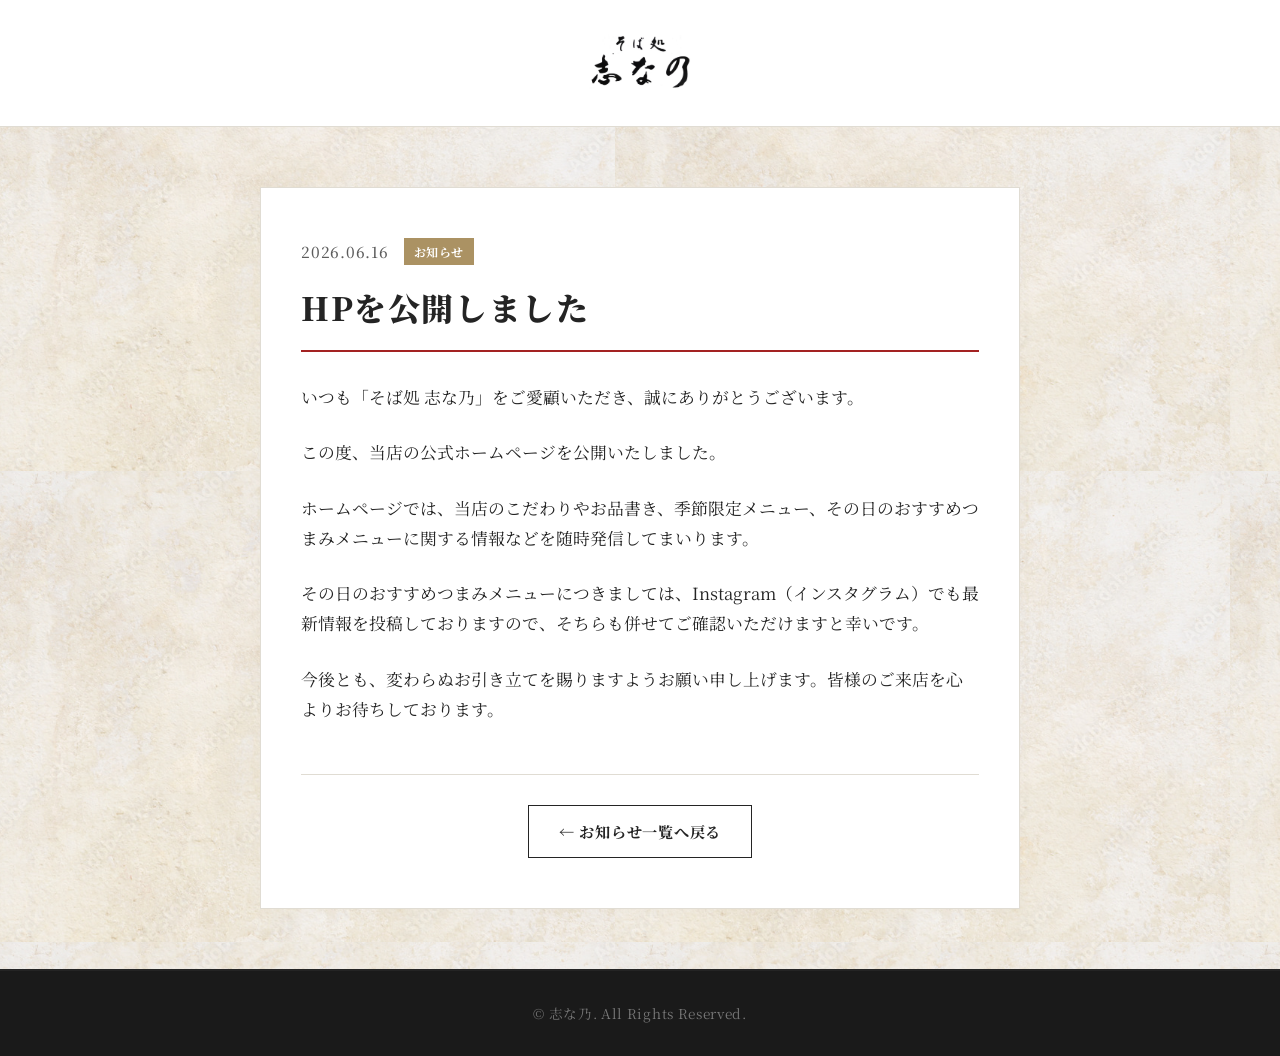
==== news-detail-1.html @ 30cda48d "Update menu order, add Instagram note, booking section, and News section/detail page" ====
<!DOCTYPE html>
<html lang="ja">
<head>
    <meta charset="UTF-8">
    <meta name="viewport" content="width=device-width, initial-scale=1.0">
    <title>HPを公開しました | そば処 志な乃（しなの）</title>
    <meta name="description" content="千葉県船橋市・津田沼駅北口徒歩1分のそば処「志な乃（しなの）」からのお知らせ。ホームページを公開いたしました。">
    
    <!-- OGP Settings -->
    <meta property="og:title" content="HPを公開しました | そば処 志な乃">
    <meta property="og:description" content="そば処 志な乃の公式ホームページを公開いたしました。店舗情報や最新情報を随時発信してまいります。">
    <meta property="og:type" content="article">
    <meta property="og:image" content="img/HERO.jpg">
    
    <!-- Google Fonts: Noto Serif JP for traditional Japanese feel -->
    <link rel="preconnect" href="https://fonts.googleapis.com">
    <link rel="preconnect" href="https://fonts.gstatic.com" crossorigin>
    <link href="https://fonts.googleapis.com/css2?family=Noto+Serif+JP:wght@300;400;500;700;900&display=swap" rel="stylesheet">
    
    <link rel="stylesheet" href="style.css">
</head>
<body class="news-detail-body">

    <!-- Header / Logo -->
    <header class="news-detail-header">
        <div class="news-detail-logo-wrap">
            <a href="index.html">
                <img src="img/しなの　ロゴ.png" alt="そば処 志な乃 ロゴ" class="news-detail-logo">
            </a>
        </div>
    </header>

    <!-- Main Content -->
    <main class="news-detail-main">
        <article class="news-detail-card">
            <div class="news-detail-meta">
                <time datetime="2026-06-16" class="news-detail-date">2026.06.16</time>
                <span class="news-detail-category">お知らせ</span>
            </div>
            
            <h1 class="news-detail-title">HPを公開しました</h1>
            
            <div class="news-detail-content">
                <p>いつも「そば処 志な乃」をご愛顧いただき、誠にありがとうございます。</p>
                <p>この度、当店の公式ホームページを公開いたしました。</p>
                <p>ホームページでは、当店のこだわりやお品書き、季節限定メニュー、その日のおすすめつまみメニューに関する情報などを随時発信してまいります。</p>
                <p>その日のおすすめつまみメニューにつきましては、Instagram（インスタグラム）でも最新情報を投稿しておりますので、そちらも併せてご確認いただけますと幸いです。</p>
                <p>今後とも、変わらぬお引き立てを賜りますようお願い申し上げます。皆様のご来店を心よりお待ちしております。</p>
            </div>
            
            <div class="news-detail-back-wrap">
                <a href="index.html#news" class="news-detail-back-btn">
                    ← お知らせ一覧へ戻る
                </a>
            </div>
        </article>
    </main>

    <!-- Footer -->
    <footer class="footer">
        <div class="footer-container">
            <div class="footer-bottom">
                <p class="copyright">&copy; 志な乃. All Rights Reserved.</p>
            </div>
        </div>
    </footer>

</body>
</html>
---- style.css ----
/* ==========================================================================
   志な乃 (しなの) - スタイルシート
   和風モダン・直線ベース・レスポンシブデザイン
   ========================================================================== */

/* --------------------------------------------------------------------------
   1. 変数と基本設定
   -------------------------------------------------------------------------- */
:root {
    --color-bg-base: #f7f4ec;         /* 背景色（和紙・ベージュ） */
    --color-bg-card: #ffffff;         /* カード・入力欄背景 */
    --color-text-main: #242424;       /* 墨色（メイン文字） */
    --color-text-sub: #5c5c5c;        /* 灰色（サブ文字） */
    --color-accent-red: #a32222;      /* 朱赤・朱漆（アクセント） */
    --color-accent-gold: #ab9263;     /* 金茶（サブアクセント） */
    --color-border: #242424;          /* 境界線（黒） */
    --color-border-light: #e0dcd3;    /* 境界線（薄いベージュ） */
    --sidebar-width: 260px;           /* デスクトップサイドバーの幅 */
    --font-jp: 'Noto Serif JP', -apple-system, BlinkMacSystemFont, "Helvetica Neue", "Segoe UI", Hiragino Kaku Gothic ProN, "ヒラギノ角ゴ ProN W3", Arial, sans-serif;
}

/* リセット */
*, *::before, *::after {
    box-sizing: border-box;
    margin: 0;
    padding: 0;
    border-radius: 0 !important; /* 全ての要素で丸みを完全排除 (直線デザイン) */
}

html {
    scroll-behavior: smooth;
    font-size: 16px;
}

body {
    font-family: var(--font-jp);
    background-color: var(--color-bg-base);
    background-image: url('img/背景.png'); /* 和紙風の背景画像を適用 */
    background-repeat: repeat;
    color: var(--color-text-main);
    line-height: 1.8;
    overflow-x: hidden;
}

a {
    color: inherit;
    text-decoration: none;
    transition: all 0.3s ease;
}

img {
    max-width: 100%;
    height: auto;
    display: block;
}

/* 共通コンテナ */
.section-container {
    max-width: 1100px;
    margin: 0 auto;
    padding: 0 40px;
}

.section-padding {
    padding: 100px 0;
}

/* 縦書きテキスト設定 */
.vertical-text {
    writing-mode: vertical-rl;
    text-orientation: mixed;
}

/* 共通タイトル */
.section-subtitle {
    display: block;
    font-size: 0.85rem;
    font-weight: 700;
    letter-spacing: 0.2em;
    color: var(--color-accent-red);
    margin-bottom: 10px;
    text-transform: uppercase;
}

.section-title {
    font-size: 2.2rem;
    font-weight: 900;
    letter-spacing: 0.15em;
    margin-bottom: 30px;
    position: relative;
    padding-bottom: 15px;
}

.section-title::after {
    content: '';
    position: absolute;
    bottom: 0;
    left: 0;
    width: 60px;
    height: 3px;
    background-color: var(--color-accent-red);
}

.section-header {
    margin-bottom: 60px;
}

.section-intro {
    font-size: 1.05rem;
    color: var(--color-text-sub);
    margin-top: 15px;
}

.text-center {
    text-align: center;
}

/* スクロール時のフェードイン用クラス */
.fade-in {
    opacity: 0;
    transform: translateY(30px);
    transition: opacity 0.8s ease, transform 0.8s ease;
}

.fade-in.visible {
    opacity: 1;
    transform: translateY(0);
}

/* モバイル用改行クラス */
.mobile-br {
    display: none;
}

/* --------------------------------------------------------------------------
   2. ローディング画面
   -------------------------------------------------------------------------- */
.loading-screen {
    position: fixed;
    top: 0;
    left: 0;
    width: 100%;
    height: 100%;
    z-index: 9999;
    display: flex;
    justify-content: center;
    align-items: center;
    overflow: hidden;
    pointer-events: none;
}

.loading-panel {
    position: absolute;
    top: 0;
    width: 50%;
    height: 100%;
    background-color: var(--color-bg-base);
    background-image: url('img/背景.png');
    background-repeat: repeat;
    z-index: 1;
    transition: transform 1.2s cubic-bezier(0.85, 0, 0.15, 1);
    pointer-events: auto;
}

.panel-left {
    left: 0;
    border-right: 1px solid var(--color-border-light);
}

.panel-right {
    right: 0;
    border-left: 1px solid var(--color-border-light);
}

.loading-content {
    position: relative;
    z-index: 2;
    text-align: center;
    display: flex;
    flex-direction: column;
    align-items: center;
    transition: opacity 0.6s ease, transform 0.6s ease;
}

.loading-logo {
    display: flex;
    justify-content: center;
    align-items: center;
    gap: 15px;
    font-size: 3.5rem;
    font-weight: 900;
    line-height: 1;
    color: var(--color-text-main);
    margin-bottom: 20px;
}

.logo-char {
    display: inline-block;
    opacity: 0;
    transform: translateY(30px) scale(0.9);
}

.char-1 { animation: fadeInChar 0.8s cubic-bezier(0.25, 1, 0.5, 1) 0.3s forwards; }
.char-2 { animation: fadeInChar 0.8s cubic-bezier(0.25, 1, 0.5, 1) 0.6s forwards; }
.char-3 { animation: fadeInChar 0.8s cubic-bezier(0.25, 1, 0.5, 1) 0.9s forwards; }

.loading-line {
    width: 1px;
    height: 0;
    background-color: var(--color-accent-gold);
    margin: 20px 0;
    opacity: 0.7;
    animation: drawLine 0.8s cubic-bezier(0.25, 1, 0.5, 1) 1.3s forwards;
}

.loading-sub {
    font-size: 0.95rem;
    letter-spacing: 0.4em;
    color: var(--color-accent-red);
    font-weight: 500;
    opacity: 0;
    padding-left: 0.4em;
    animation: fadeInSub 0.8s ease 1.8s forwards;
}

@keyframes fadeInChar {
    to {
        opacity: 1;
        transform: translateY(0) scale(1);
    }
}

@keyframes drawLine {
    to {
        height: 60px;
    }
}

@keyframes fadeInSub {
    to {
        opacity: 1;
        transform: translateY(0);
    }
}

/* 読込完了時のアニメーション */
.loading-screen.loaded .panel-left {
    transform: translateX(-100%);
}

.loading-screen.loaded .panel-right {
    transform: translateX(100%);
}

.loading-screen.loaded .loading-content {
    opacity: 0;
    transform: translateY(-20px);
}

.loading-screen.loaded-done {
    display: none;
}


/* --------------------------------------------------------------------------
   3. デスクトップサイドバー (Header)
   -------------------------------------------------------------------------- */
.desktop-sidebar {
    position: fixed;
    top: 0;
    left: 0;
    width: var(--sidebar-width);
    height: 100vh;
    background-color: var(--color-bg-base);
    background-image: url('img/背景.png');
    background-repeat: repeat;
    color: var(--color-text-main);
    border-right: 1px solid var(--color-border-light);
    display: flex;
    flex-direction: column;
    justify-content: space-between;
    align-items: center;
    padding: 40px 20px;
    z-index: 100;
}

.sidebar-logo-area {
    width: 100%;
    text-align: center;
    padding-bottom: 30px;
    border-bottom: 1px solid var(--color-border-light);
}

.sidebar-logo {
    max-width: 120px;
    margin: 0 auto;
}

.sidebar-nav {
    width: 100%;
}

.sidebar-nav ul {
    list-style: none;
    display: flex;
    flex-direction: column;
    gap: 20px;
}

.sidebar-link {
    display: flex;
    align-items: center;
    font-size: 1.05rem;
    letter-spacing: 0.15em;
    padding: 8px 15px;
    border: 1px solid transparent;
}

.sidebar-link .nav-num {
    font-size: 0.8rem;
    color: var(--color-accent-gold);
    margin-right: 15px;
    width: 15px;
    text-align: center;
}

.sidebar-link:hover,
.sidebar-link.active {
    border: 1px solid var(--color-accent-red);
    color: var(--color-accent-red);
}

.sidebar-footer {
    width: 100%;
    text-align: center;
    border-top: 1px solid var(--color-border-light);
    padding-top: 30px;
}

.sidebar-tel {
    font-size: 0.95rem;
    letter-spacing: 0.05em;
    font-weight: 700;
    color: var(--color-text-main);
    border: 1px solid var(--color-text-main);
    padding: 10px 15px;
    display: block;
}

.sidebar-tel:hover {
    background-color: var(--color-text-main);
    color: var(--color-bg-base);
}

/* メインコンテンツの位置ズレ調整 */
.main-content {
    margin-left: var(--sidebar-width);
    position: relative;
    width: calc(100% - var(--sidebar-width));
}

/* --------------------------------------------------------------------------
   4. モバイル用ナビゲーション (Hamburger)
   -------------------------------------------------------------------------- */
.mobile-nav-toggle {
    display: none;
    position: fixed;
    top: 15px;
    right: 15px;
    width: 40px;
    height: 40px;
    background-color: var(--color-border);
    border: none;
    z-index: 1001;
    cursor: pointer;
    flex-direction: column;
    justify-content: center;
    align-items: center;
    gap: 4px;
}

.mobile-nav-toggle span {
    display: block;
    width: 16px;
    height: 1.5px;
    background-color: #ffffff;
    transition: all 0.3s ease;
}

/* モバイルメニュー開いた時のトグルアイコンアニメーション */
.mobile-nav-toggle.open span:nth-child(1) {
    transform: translateY(5.5px) rotate(45deg);
}

.mobile-nav-toggle.open span:nth-child(2) {
    opacity: 0;
}

.mobile-nav-toggle.open span:nth-child(3) {
    transform: translateY(-5.5px) rotate(-45deg);
}

/* モバイルメニューの背景オーバーレイ */
.mobile-nav-overlay {
    position: fixed;
    top: 0;
    left: 0;
    width: 100%;
    height: 100vh;
    background-color: rgba(0, 0, 0, 0.4);
    z-index: 999;
    opacity: 0;
    pointer-events: none;
    transition: opacity 0.4s ease;
}

.mobile-nav-overlay.open {
    opacity: 1;
    pointer-events: auto;
}

.mobile-nav {
    display: none;
    position: fixed;
    top: 0;
    right: 0;
    width: 280px;
    height: 100vh;
    background-color: var(--color-bg-base);
    background-image: url('img/背景.png');
    background-repeat: repeat;
    z-index: 1000;
    padding: 60px 20px;
    color: var(--color-text-main);
    flex-direction: column;
    justify-content: flex-start;
    align-items: center;
    transform: translateX(100%);
    transition: transform 0.4s cubic-bezier(0.16, 1, 0.3, 1);
    border-left: 1px solid var(--color-border-light);
    overflow-y: auto;
}

.mobile-nav.open {
    transform: translateX(0);
}

.mobile-nav-logo {
    max-width: 100px;
    margin-bottom: 30px;
}

.mobile-nav ul {
    list-style: none;
    text-align: center;
    margin-bottom: 30px;
}

.mobile-nav ul li {
    margin-bottom: 20px;
}

.mobile-nav-link {
    font-size: 1.2rem;
    letter-spacing: 0.2em;
    font-weight: 700;
    padding: 5px 20px;
    display: inline-block;
}

.mobile-nav-link:hover {
    color: var(--color-accent-red);
}

.mobile-nav-sns {
    display: flex;
    gap: 15px;
    width: 100%;
    max-width: 240px;
    justify-content: center;
}

.mobile-nav-sns .sns-btn {
    flex: 1;
    text-align: center;
    padding: 6px 0;
    font-size: 0.95rem;
    font-weight: 700;
    border: none;
    border-bottom: 1px solid var(--color-text-main);
    color: var(--color-text-main);
    background-color: transparent;
    letter-spacing: 0.1em;
}

.mobile-nav-sns .insta-btn:hover {
    color: #e4405f;
    border-bottom-color: #e4405f;
}

.mobile-nav-sns .line-btn:hover {
    color: #06c755;
    border-bottom-color: #06c755;
}

/* --------------------------------------------------------------------------
   5. ヒーローセクション (ファーストビュー)
   -------------------------------------------------------------------------- */
.hero-section {
    height: auto;
    min-height: auto;
    position: relative;
    display: flex;
    align-items: center;
    justify-content: center;
    overflow: hidden;
    padding: 120px 40px 80px;
    border-bottom: 2px solid var(--color-border);
}

.hero-bg-overlay {
    position: absolute;
    top: 0;
    left: 0;
    width: 100%;
    height: 100%;
    background: linear-gradient(135deg, rgba(247, 244, 236, 0.9) 0%, rgba(247, 244, 236, 0.75) 100%);
    z-index: 1;
}

.hero-inner {
    position: relative;
    z-index: 2;
    width: 100%;
    max-width: 800px;
    display: flex;
    flex-direction: column-reverse;
    align-items: center;
    gap: 40px;
    height: auto;
}

.hero-text-area {
    display: flex;
    justify-content: center;
    align-items: center;
    height: auto;
    width: 100%;
    opacity: 0;
    transform: translateY(20px);
    transition: transform 1.5s cubic-bezier(0.16, 1, 0.3, 1), opacity 1.5s ease;
}

.hero-title {
    font-family: var(--font-jp);
    color: var(--color-text-main);
    display: flex;
    flex-direction: column;
    align-items: center;
    writing-mode: horizontal-tb;
    text-align: center;
    line-height: 1.4;
}

.hero-title .main-title {
    font-size: 3.6rem;
    font-weight: 900;
    letter-spacing: 0.15em;
    color: var(--color-text-main);
}

.hero-title .sub-title {
    font-size: 1.25rem;
    font-weight: 500;
    letter-spacing: 0.3em;
    color: var(--color-accent-red);
    margin-left: 0;
    margin-bottom: 20px;
    padding-top: 0;
    writing-mode: horizontal-tb;
}

.hero-content-wrap {
    display: flex;
    flex-direction: column;
    align-items: center;
    gap: 25px;
    width: 100%;
}

.hero-sns-links {
    display: flex;
    gap: 15px;
    justify-content: center;
    width: 100%;
    z-index: 10;
}

.hero-sns-btn {
    display: inline-block;
    padding: 8px 15px;
    font-size: 0.95rem;
    font-weight: 700;
    letter-spacing: 0.12em;
    border: none;
    border-bottom: 1px solid var(--color-text-main);
    background-color: transparent;
    color: var(--color-text-main);
    transition: all 0.3s ease;
    text-align: center;
    min-width: 140px;
}

.hero-sns-btn:hover {
    color: var(--color-accent-red);
    border-bottom-color: var(--color-accent-red);
    transform: translateY(-2px);
}

.hero-image-area {
    width: 100%;
    max-width: 480px;
    height: auto;
    aspect-ratio: 1 / 1;
    display: flex;
    justify-content: center;
    align-items: center;
}

.hero-image-border {
    width: 100%;
    height: 100%;
    display: flex;
    align-items: center;
    justify-content: center;
}

.hero-main-img {
    width: 100%;
    height: 100%;
    object-fit: cover;
    object-position: center;
    opacity: 0;
    transform: scale(1.08);
    transition: transform 2.0s cubic-bezier(0.16, 1, 0.3, 1), opacity 1.5s ease;
}

/* 読込完了後に適用されるヒーロー演出 */
.hero-section.hero-animate .hero-main-img {
    opacity: 1;
    transform: scale(1);
}

.hero-section.hero-animate .hero-text-area {
    opacity: 1;
    transform: translateY(0);
}

/* スクロールダウン指示 */
.scroll-down {
    display: none;
}

/* --------------------------------------------------------------------------
   6. こだわりセクション (Concept)
   -------------------------------------------------------------------------- */
.concept-section {
    border-bottom: 1px solid var(--color-border-light);
}

.concept-grid {
    display: grid;
    grid-template-columns: 1.2fr 1fr;
    gap: 60px;
    align-items: center;
}

.concept-body-text {
    font-size: 1.05rem;
    color: var(--color-text-main);
    text-align: justify;
}

.concept-body-text .lead-text {
    font-size: 1.4rem;
    font-weight: 700;
    line-height: 1.8;
    color: var(--color-accent-red);
    margin-bottom: 25px;
    letter-spacing: 0.05em;
}

.concept-body-text p {
    margin-bottom: 20px;
}

.concept-body-text p:last-child {
    margin-bottom: 0;
}

.concept-visual {
    width: 100%;
}

.concept-img-frame {
    width: 100%;
}

.concept-img {
    width: 100%;
    height: auto;
}

/* --------------------------------------------------------------------------
   7. おすすめお品書きセクション (Menu)
   -------------------------------------------------------------------------- */
.menu-section {
    background-color: rgba(255, 255, 255, 0.4);
    border-bottom: 1px solid var(--color-border-light);
}

/* タブボタン */
.menu-tabs {
    display: flex;
    justify-content: center;
    flex-wrap: wrap;
    gap: 15px;
    margin-bottom: 40px;
    border-bottom: 1px solid var(--color-border-light);
    padding-bottom: 20px;
}

.menu-tab-btn {
    background: transparent;
    border: 1px solid var(--color-border-light);
    color: var(--color-text-sub);
    font-family: var(--font-jp);
    font-size: 1rem;
    font-weight: 500;
    padding: 12px 28px;
    cursor: pointer;
    transition: all 0.3s ease;
    letter-spacing: 0.05em;
}

.menu-tab-btn:hover {
    color: var(--color-accent-red);
    border-color: var(--color-accent-red);
}

.menu-tab-btn.active {
    background-color: var(--color-accent-red);
    color: #ffffff;
    border-color: var(--color-accent-red);
    font-weight: 700;
}

/* タブコンテンツ */
.menu-tab-content-wrap {
    position: relative;
    width: 100%;
}

.menu-tab-content {
    display: none;
    opacity: 0;
    transition: opacity 0.5s ease;
}

.menu-tab-content.active {
    display: block;
    opacity: 1;
}

/* メニュー画像表示の基本スタイル */
.menu-image-container {
    border: none;
    background-color: transparent;
    padding: 0;
    box-shadow: none;
    cursor: zoom-in;
    position: relative;
    overflow: hidden;
    display: flex;
    justify-content: center;
    align-items: center;
    max-width: 900px;
    margin: 0 auto;
}

/* 虫眼鏡アイコンのインジケータ（ホバー時） */
.menu-image-container::after {
    content: "🔎 拡大表示";
    position: absolute;
    bottom: 25px;
    right: 25px;
    background-color: rgba(36, 36, 36, 0.85);
    color: #ffffff;
    font-size: 0.85rem;
    font-weight: 500;
    padding: 6px 12px;
    opacity: 0;
    transition: opacity 0.3s ease;
    letter-spacing: 0.05em;
    pointer-events: none;
}

.menu-image-container:hover::after {
    opacity: 1;
}

.menu-img-zoomable {
    width: 100%;
    height: auto;
    object-fit: contain;
    max-height: 80vh;
    transition: transform 0.4s ease;
}

.menu-image-container:hover .menu-img-zoomable {
    transform: scale(1.02);
}

/* 1枚画像のメニュー用 */
.menu-single-image {
    max-width: 900px;
    margin: 0 auto;
}

/* 定番メニュー用カルーセル */
.menu-carousel {
    position: relative;
    max-width: 900px;
    margin: 0 auto;
}

.menu-carousel-track-container {
    overflow: hidden;
    position: relative;
    width: 100%;
}

.menu-carousel-track {
    display: flex;
    list-style: none;
    padding: 0;
    margin: 0;
    transition: transform 0.5s cubic-bezier(0.25, 1, 0.5, 1);
    width: 100%;
}

.menu-carousel-slide {
    flex: 0 0 100%;
    width: 100%;
}

/* カルーセル操作ボタン */
.menu-carousel-btn {
    position: absolute;
    top: 50%;
    transform: translateY(-50%);
    background-color: rgba(255, 255, 255, 0.95);
    border: 1px solid var(--color-border-light);
    color: var(--color-text-main);
    font-size: 1.5rem;
    width: 50px;
    height: 50px;
    display: flex;
    align-items: center;
    justify-content: center;
    cursor: pointer;
    transition: all 0.3s ease;
    z-index: 10;
}

.menu-carousel-btn:hover {
    background-color: var(--color-accent-red);
    color: #ffffff;
    border-color: var(--color-accent-red);
}

.menu-carousel-btn.btn-left {
    left: -25px;
}

.menu-carousel-btn.btn-right {
    right: -25px;
}

.menu-carousel-btn.is-hidden {
    display: none;
}

/* インジケータードット */
.menu-carousel-nav {
    display: flex;
    justify-content: center;
    gap: 12px;
    margin-top: 25px;
}

.menu-carousel-indicator {
    background-color: var(--color-border-light);
    border: none;
    width: 30px;
    height: 3px;
    cursor: pointer;
    transition: all 0.3s ease;
}

.menu-carousel-indicator.active {
    background-color: var(--color-accent-red);
    width: 45px;
}

/* 画像拡大用モーダル */
.image-modal {
    display: none;
    position: fixed;
    z-index: 9999;
    left: 0;
    top: 0;
    width: 100%;
    height: 100%;
    overflow: hidden;
    background-color: rgba(12, 12, 12, 0.95);
    opacity: 0;
    transition: opacity 0.3s ease;
    align-items: center;
    justify-content: center;
    padding: 20px;
}

.image-modal.show {
    display: flex;
    opacity: 1;
}

.modal-content-wrap {
    position: relative;
    max-width: 95%;
    max-height: 95%;
    display: flex;
    justify-content: center;
    align-items: center;
}

.modal-content {
    margin: auto;
    display: block;
    max-width: 100%;
    max-height: 90vh;
    object-fit: contain;
    border: 1px solid rgba(255, 255, 255, 0.15);
    box-shadow: 0 5px 35px rgba(0, 0, 0, 0.8);
    animation-name: zoomIn;
    animation-duration: 0.3s;
    cursor: zoom-out;
}

@keyframes zoomIn {
    from {transform: scale(0.95)}
    to {transform: scale(1)}
}

/* モーダル閉じるボタン */
.modal-close {
    position: absolute;
    top: 20px;
    right: 30px;
    color: #ffffff;
    font-size: 40px;
    font-weight: 300;
    transition: 0.3s;
    cursor: pointer;
    z-index: 10001;
    width: 50px;
    height: 50px;
    display: flex;
    align-items: center;
    justify-content: center;
    line-height: 1;
}

.modal-close:hover,
.modal-close:focus {
    color: var(--color-accent-red);
}

.modal-caption {
    margin: auto;
    display: block;
    width: 80%;
    max-width: 700px;
    text-align: center;
    color: #ccc;
    padding: 10px 0;
    height: 150px;
}

/* --------------------------------------------------------------------------
   8. 店内ギャラリーセクション (Gallery & Slideshow)
   -------------------------------------------------------------------------- */
.gallery-section {
    border-bottom: 1px solid var(--color-border-light);
}

.gallery-inner {
    display: grid;
    grid-template-columns: 1fr 1.3fr;
    gap: 60px;
    align-items: center;
}

.gallery-info {
    padding-right: 20px;
}

.gallery-desc {
    font-size: 1.05rem;
    color: var(--color-text-sub);
    margin-bottom: 40px;
}

/* インジケーター（直線・正方形） */
.gallery-indicators {
    display: flex;
    gap: 15px;
}

.indicator {
    width: 16px;
    height: 16px;
    background-color: transparent;
    border: 2px solid var(--color-border);
    cursor: pointer;
    transition: all 0.3s ease;
}

.indicator.active {
    background-color: var(--color-accent-red);
    border-color: var(--color-accent-red);
}

/* スライダー */
.gallery-slider-wrap {
    width: 100%;
}

.slideshow {
    position: relative;
    width: 100%;
    aspect-ratio: 4 / 3;
    overflow: hidden;
}

.slide {
    position: absolute;
    top: 0;
    left: 0;
    width: 100%;
    height: 100%;
    opacity: 0;
    z-index: 1;
    transition: opacity 1.2s ease-in-out;
}

.slide.active {
    opacity: 1;
    z-index: 2;
}

.slide img {
    width: 100%;
    height: 100%;
    object-fit: cover;
}

/* --------------------------------------------------------------------------
   8.5. お料理ギャラリーセクション (Food Gallery)
   -------------------------------------------------------------------------- */
.food-gallery-section {
    background-color: rgba(255, 255, 255, 0.2);
    border-bottom: 1px solid var(--color-border-light);
}

.food-gallery-wrap {
    width: 100%;
    position: relative;
}

.food-gallery-scroll {
    display: flex;
    gap: 20px;
    overflow-x: auto;
    scroll-snap-type: x mandatory;
    -webkit-overflow-scrolling: touch;
    padding-bottom: 20px;
    scrollbar-width: thin;
    scrollbar-color: var(--color-accent-gold) transparent;
}

.food-gallery-scroll::-webkit-scrollbar {
    height: 6px;
}

.food-gallery-scroll::-webkit-scrollbar-track {
    background: transparent;
}

.food-gallery-scroll::-webkit-scrollbar-thumb {
    background: var(--color-accent-gold);
}

.food-gallery-item {
    flex: 0 0 320px;
    scroll-snap-align: start;
    background-color: var(--color-bg-card);
    border: 1px solid var(--color-border-light);
    display: flex;
    flex-direction: column;
    transition: transform 0.3s ease;
}

.food-gallery-item:hover {
    transform: translateY(-5px);
}

.food-gallery-img-wrap {
    width: 100%;
    aspect-ratio: 4 / 3;
    overflow: hidden;
    cursor: zoom-in;
}

.food-gallery-img-wrap img {
    width: 100%;
    height: 100%;
    object-fit: cover;
    transition: transform 0.5s ease;
}

.food-gallery-item:hover .food-gallery-img-wrap img {
    transform: scale(1.05);
}

.food-gallery-name {
    font-size: 1.1rem;
    font-weight: 700;
    text-align: center;
    padding: 15px 10px;
    border-top: 1px solid var(--color-border-light);
    background-color: var(--color-bg-card);
    letter-spacing: 0.05em;
}

.scroll-guide {
    text-align: center;
    margin-top: 15px;
    color: var(--color-text-sub);
    font-size: 0.85rem;
    font-family: var(--font-jp);
    letter-spacing: 0.08em;
}

@media screen and (max-width: 767px) {
    .food-gallery-item {
        flex: 0 0 260px;
    }
}

/* --------------------------------------------------------------------------
   9. 店舗情報・地図セクション (Info & Map)
   -------------------------------------------------------------------------- */
.info-section {
    border-bottom: 1px solid var(--color-border-light);
}

.info-grid {
    display: grid;
    grid-template-columns: 1fr 1.1fr;
    gap: 50px;
    margin-top: 40px;
}

.info-table-wrap {
    width: 100%;
}

.info-table {
    width: 100%;
    border-collapse: collapse;
}

.info-table th, 
.info-table td {
    padding: 20px 15px;
    border-bottom: 1px solid var(--color-border-light);
    text-align: left;
    vertical-align: top;
}

.info-table th {
    font-size: 1.05rem;
    font-weight: 700;
    width: 140px;
    color: var(--color-accent-red);
    border-right: 1px solid var(--color-border-light);
}

.info-table td {
    font-size: 1rem;
    color: var(--color-text-main);
}

.info-note {
    font-size: 0.9rem;
    color: var(--color-text-sub);
    display: block;
    margin-top: 5px;
}

/* 決済方法 */
.payment-group {
    margin-bottom: 12px;
}

.payment-group:last-child {
    margin-bottom: 0;
}

.payment-label {
    display: block;
    font-size: 0.85rem;
    font-weight: 700;
    color: var(--color-accent-gold);
    margin-bottom: 2px;
}

.payment-value {
    font-size: 0.95rem;
    color: var(--color-text-main);
    display: block;
    line-height: 1.6;
}

.payment-sub {
    font-size: 0.8rem;
    color: var(--color-text-sub);
    margin-left: 5px;
}

.tel-link {
    font-size: 1.2rem;
    font-weight: 700;
    color: var(--color-text-main);
    border-bottom: 1px solid var(--color-text-main);
}

.tel-link:hover {
    color: var(--color-accent-red);
    border-bottom-color: var(--color-accent-red);
}

/* SNS リンク */
.info-sns-links {
    display: flex;
    gap: 15px;
    margin-top: 10px;
}

.info-sns-link {
    display: inline-block;
    padding: 2px 0;
    font-size: 0.9rem;
    font-weight: 700;
    border: none;
    border-bottom: 1px solid var(--color-text-main);
    letter-spacing: 0.05em;
    background-color: transparent;
    color: var(--color-text-main);
    transition: all 0.3s ease;
}

.info-sns-link.insta:hover {
    color: #e4405f;
    border-bottom-color: #e4405f;
}

.info-sns-link.line:hover {
    color: #06c755;
    border-bottom-color: #06c755;
}

/* マップ */
.info-map-wrap {
    width: 100%;
}

.map-iframe-container {
    width: 100%;
    height: 400px;
}



/* --------------------------------------------------------------------------
   10. お問い合わせフォームセクション (Contact)
   -------------------------------------------------------------------------- */
.contact-section {
    background-color: rgba(255, 255, 255, 0.4);
    border-bottom: 1px solid var(--color-border);
}

.contact-form-wrap {
    max-width: 700px;
    margin: 0 auto;
    background-color: var(--color-bg-card);
    padding: 50px 40px;
}

.contact-form {
    display: flex;
    flex-direction: column;
    gap: 30px;
}

.form-group {
    display: flex;
    flex-direction: column;
    gap: 8px;
}

.form-label {
    font-size: 1rem;
    font-weight: 700;
    display: flex;
    align-items: center;
    gap: 10px;
}

.label-required {
    background-color: var(--color-accent-red);
    color: #ffffff;
    font-size: 0.75rem;
    padding: 2px 8px;
    font-weight: 500;
    letter-spacing: 0.05em;
}

.form-input, 
.form-textarea {
    width: 100%;
    padding: 15px;
    font-size: 1rem;
    border: 1px solid var(--color-border-light);
    background-color: var(--color-bg-base);
    color: var(--color-text-main);
    font-family: inherit;
    outline: none;
    transition: all 0.3s ease;
}

.form-input:focus, 
.form-textarea:focus {
    background-color: #ffffff;
    border-color: var(--color-accent-red);
    box-shadow: 4px 4px 0px var(--color-accent-red);
}

/* 年齢入力欄のブラウザデフォルト矢印を無効化 */
.form-input[type="number"]::-webkit-outer-spin-button,
.form-input[type="number"]::-webkit-inner-spin-button {
    -webkit-appearance: none;
    margin: 0;
}
.form-input[type="number"] {
    -moz-appearance: textfield;
}

.form-submit-wrap {
    text-align: center;
    margin-top: 10px;
}

.form-submit-btn {
    width: 100%;
    max-width: 350px;
    background-color: var(--color-accent-red);
    color: #ffffff;
    border: 2px solid var(--color-accent-red);
    font-size: 1.1rem;
    font-weight: 700;
    padding: 18px 40px;
    cursor: pointer;
    letter-spacing: 0.1em;
    transition: all 0.3s ease;
}

.form-submit-btn:hover {
    background-color: transparent;
    color: var(--color-accent-red);
}

.form-note {
    text-align: center;
    font-size: 0.95rem;
    color: var(--color-accent-red);
    font-weight: 700;
    margin-top: 15px;
    letter-spacing: 0.05em;
}

/* 予約ボックス */
.reservation-wrap {
    max-width: 700px;
    margin: 0 auto 40px;
    background-color: var(--color-bg-card);
    border: 1px solid var(--color-border-light);
    padding: 40px;
    text-align: center;
}

.reservation-text {
    font-size: 1.1rem;
    font-weight: 700;
    color: var(--color-text-main);
    margin-bottom: 20px;
    letter-spacing: 0.05em;
}

.reservation-btn {
    display: inline-flex;
    align-items: center;
    justify-content: center;
    width: 100%;
    max-width: 350px;
    background-color: var(--color-accent-red);
    color: #ffffff;
    border: 2px solid var(--color-accent-red);
    font-size: 1.1rem;
    font-weight: 700;
    padding: 18px 40px;
    letter-spacing: 0.1em;
    transition: all 0.3s ease;
    gap: 10px;
}

.reservation-btn:hover {
    background-color: transparent;
    color: var(--color-accent-red);
}

.btn-tel-icon {
    font-size: 1.25rem;
}

/* --------------------------------------------------------------------------
   11. フッター (Footer)
   -------------------------------------------------------------------------- */
.footer {
    background-color: #1a1a1a;
    color: #ffffff;
    padding: 30px 0;
    border-top: 2px solid var(--color-border);
}

.footer-container {
    max-width: 1100px;
    margin: 0 auto;
    padding: 0 40px;
}

.footer-top {
    display: flex;
    justify-content: space-between;
    align-items: flex-start;
    border-bottom: 1px solid rgba(255, 255, 255, 0.1);
    padding-bottom: 40px;
    margin-bottom: 30px;
    flex-wrap: wrap;
    gap: 40px;
}

.footer-brand {
    max-width: 400px;
}

.footer-logo {
    max-width: 100px;
    margin-bottom: 20px;
    filter: brightness(0) invert(1);
}

.footer-address {
    font-size: 0.95rem;
    color: #cccccc;
    margin-bottom: 10px;
}

.footer-tel-display {
    font-size: 1.1rem;
    font-weight: 700;
    color: #ffffff;
}

.footer-links-wrap {
    min-width: 250px;
}

.footer-nav {
    list-style: none;
    display: grid;
    grid-template-columns: repeat(2, 1fr);
    gap: 15px 30px;
}

.footer-nav a {
    font-size: 0.95rem;
    color: #cccccc;
}

.footer-nav a:hover {
    color: var(--color-accent-gold);
}

.footer-bottom {
    text-align: center;
}

.copyright {
    font-size: 0.85rem;
    color: #777777;
    letter-spacing: 0.05em;
}

/* お品書き下部のInstagram案内 */
.menu-instagram-note {
    text-align: center;
    margin-top: 50px;
    padding: 25px 20px;
    background-color: var(--color-bg-card);
    border: 1px solid var(--color-border-light);
    max-width: 600px;
    margin-left: auto;
    margin-right: auto;
    box-shadow: 0 4px 12px rgba(0, 0, 0, 0.02);
}

.instagram-note-text {
    font-size: 1.05rem;
    font-weight: 500;
    color: var(--color-text-main);
    margin: 0;
    line-height: 1.8;
}

.instagram-link {
    display: inline-flex;
    align-items: center;
    justify-content: center;
    margin-top: 10px;
    color: var(--color-accent-red);
    font-weight: 700;
    text-decoration: none;
    border-bottom: 2px solid transparent;
    transition: all 0.3s ease;
    padding: 4px 8px;
    gap: 8px;
}

.instagram-link:hover {
    color: var(--color-accent-gold);
    border-bottom-color: var(--color-accent-gold);
    transform: translateY(-1px);
}

.instagram-link .insta-icon {
    font-size: 1.2rem;
}

.instagram-link .arrow-right {
    transition: transform 0.3s ease;
}

.instagram-link:hover .arrow-right {
    transform: translateX(4px);
}

/* --------------------------------------------------------------------------
   5.5. お知らせセクション (News)
   -------------------------------------------------------------------------- */
.news-section {
    border-bottom: 1px solid var(--color-border-light);
}

.news-list {
    max-width: 800px;
    margin: 0 auto;
    border-top: 1px solid var(--color-border);
    max-height: 380px; /* 約3〜4記事分の高さに固定 */
    overflow-y: auto;
    scrollbar-width: thin;
    scrollbar-color: var(--color-accent-gold) transparent;
}

/* お知らせエリア専用スクロールバー */
.news-list::-webkit-scrollbar {
    width: 6px;
}

.news-list::-webkit-scrollbar-track {
    background: transparent;
}

.news-list::-webkit-scrollbar-thumb {
    background: var(--color-accent-gold);
}

.news-item {
    border-bottom: 1px solid var(--color-border-light);
}

.news-link {
    display: flex;
    flex-direction: row;
    align-items: center;
    padding: 25px 15px;
    gap: 30px;
    transition: all 0.3s ease;
}

.news-link:hover {
    background-color: rgba(163, 34, 34, 0.03); /* 朱赤の非常に薄い背景 */
}

.news-meta {
    display: flex;
    align-items: center;
    gap: 15px;
    min-width: 200px;
}

.news-date {
    font-size: 0.95rem;
    font-weight: 500;
    color: var(--color-text-sub);
    letter-spacing: 0.05em;
}

.news-category {
    font-size: 0.75rem;
    font-weight: 700;
    background-color: var(--color-accent-gold);
    color: #ffffff;
    padding: 3px 10px;
    letter-spacing: 0.05em;
}

.news-item-title {
    font-size: 1.05rem;
    font-weight: 700;
    color: var(--color-text-main);
    flex: 1;
    display: flex;
    justify-content: space-between;
    align-items: center;
}

.news-arrow {
    font-size: 1.1rem;
    color: var(--color-accent-red);
    transition: transform 0.3s ease;
}

.news-link:hover .news-arrow {
    transform: translateX(6px);
}

/* --------------------------------------------------------------------------
   10.5. お知らせ詳細ページ (News Detail Page)
   -------------------------------------------------------------------------- */
.news-detail-body {
    background-color: var(--color-bg-base);
    background-image: url('img/背景.png');
    background-repeat: repeat;
    color: var(--color-text-main);
}

.news-detail-header {
    padding: 30px 20px;
    border-bottom: 1px solid var(--color-border-light);
    background-color: #ffffff;
    display: flex;
    justify-content: center;
}

.news-detail-logo-wrap {
    max-width: 120px;
}

.news-detail-logo {
    width: 100%;
    height: auto;
}

.news-detail-main {
    max-width: 800px;
    margin: 60px auto;
    padding: 0 20px;
}

.news-detail-card {
    background-color: #ffffff;
    border: 1px solid var(--color-border-light);
    padding: 50px 40px;
    box-shadow: 0 4px 20px rgba(0, 0, 0, 0.02);
}

.news-detail-meta {
    display: flex;
    align-items: center;
    gap: 15px;
    margin-bottom: 20px;
}

.news-detail-date {
    font-size: 0.95rem;
    font-weight: 500;
    color: var(--color-text-sub);
    letter-spacing: 0.05em;
}

.news-detail-category {
    font-size: 0.75rem;
    font-weight: 700;
    background-color: var(--color-accent-gold);
    color: #ffffff;
    padding: 3px 10px;
    letter-spacing: 0.05em;
}

.news-detail-title {
    font-size: 2rem;
    font-weight: 900;
    color: var(--color-text-main);
    line-height: 1.4;
    border-bottom: 2px solid var(--color-accent-red);
    padding-bottom: 20px;
    margin-bottom: 30px;
    letter-spacing: 0.05em;
}

.news-detail-content {
    font-size: 1.05rem;
    line-height: 1.8;
    color: var(--color-text-main);
}

.news-detail-content p {
    margin-bottom: 25px;
}

.news-detail-content p:last-child {
    margin-bottom: 0;
}

.news-detail-back-wrap {
    margin-top: 50px;
    padding-top: 30px;
    border-top: 1px solid var(--color-border-light);
    text-align: center;
}

.news-detail-back-btn {
    display: inline-block;
    border: 1px solid var(--color-text-main);
    padding: 12px 30px;
    font-size: 0.95rem;
    font-weight: 700;
    letter-spacing: 0.05em;
    transition: all 0.3s ease;
}

.news-detail-back-btn:hover {
    background-color: var(--color-text-main);
    color: #ffffff;
}

/* --------------------------------------------------------------------------
   12. レスポンシブメディアクエリ
   -------------------------------------------------------------------------- */

/* タブレット〜デスクトップ小（サイドバー折りたたみ） */
@media screen and (max-width: 1023px) {
    /* サイドバー非表示、上部ナビ化 */
    .desktop-sidebar {
        display: none;
    }
    
    .mobile-nav-toggle {
        display: flex;
    }
    
    .mobile-nav {
        display: flex;
    }
    
    .main-content {
        margin-left: 0;
        width: 100%;
    }
    
    /* ヒーローエリアの修正 */
    .hero-section {
        height: auto;
        min-height: auto;
        padding: 120px 40px 80px;
        flex-direction: column-reverse;
        gap: 50px;
    }
    
    .hero-inner {
        flex-direction: column-reverse;
        align-items: center;
        gap: 40px;
    }
    
    .hero-text-area {
        height: auto;
        width: 100%;
        justify-content: center;
    }
    
    .hero-title {
        flex-direction: column;
        align-items: center;
        writing-mode: horizontal-tb;
        text-align: center;
    }
    
    .hero-title .main-title {
        font-size: 3rem;
        letter-spacing: 0.15em;
        text-shadow: none;
    }
    
    .hero-title .sub-title {
        font-size: 1.1rem;
        margin-left: 0;
        margin-bottom: 15px;
        padding-top: 0;
        writing-mode: horizontal-tb;
        letter-spacing: 0.2em;
    }
    
    .hero-image-area {
        width: 100%;
        max-width: 450px;
        height: auto;
        aspect-ratio: 1 / 1;
    }
    
    .scroll-down {
        display: none;
    }
    
    /* グリッド類の調整 */
    .concept-grid {
        grid-template-columns: 1fr;
        gap: 40px;
    }
    
    .concept-text-wrap {
        order: 2;
    }
    
    .concept-visual {
        order: 1;
        max-width: 500px;
        margin: 0 auto;
    }
    
    .gallery-inner {
        grid-template-columns: 1fr;
        gap: 40px;
    }
    
    .gallery-info {
        padding-right: 0;
    }
    
    .gallery-slider-wrap {
        max-width: 600px;
        margin: 0 auto;
    }
    
    .info-grid {
        grid-template-columns: 1fr;
        gap: 40px;
    }
    
    .map-iframe-container {
        height: 350px;
    }
}

/* モバイルサイズ（画面幅 767px 以下） */
@media screen and (max-width: 767px) {
    .mobile-br {
        display: inline;
    }

    .section-padding {
        padding: 60px 0;
    }
    
    .section-container {
        padding: 0 20px;
    }
    
    .section-title {
        font-size: 1.8rem;
    }
    
    .hero-section {
        padding: 100px 20px 60px;
    }
    
    .hero-title .main-title {
        font-size: 2.4rem;
    }
    
    .hero-title .sub-title {
        font-size: 0.95rem;
    }
    
    .concept-body-text .lead-text {
        font-size: 1.15rem;
        line-height: 1.6;
    }
    
    /* メニューカルーセルとタブのモバイル調整 */
    .menu-tabs {
        gap: 8px;
        padding-bottom: 12px;
    }
    
    .menu-tab-btn {
        font-size: 0.9rem;
        padding: 8px 12px;
        flex: 1 1 calc(50% - 8px);
        text-align: center;
    }
    
    .menu-carousel {
        padding: 0 10px;
    }
    
    .menu-carousel-btn {
        width: 40px;
        height: 40px;
        font-size: 1.2rem;
    }
    
    .menu-carousel-btn.btn-left {
        left: 5px;
    }
    
    .menu-carousel-btn.btn-right {
        right: 5px;
    }
    
    .menu-image-container {
        padding: 10px;
    }
    
    .menu-image-container::after {
        display: none; /* スマホではホバーが無いので非表示 */
    }

    .menu-instagram-note {
        margin-top: 35px;
        padding: 20px 15px;
    }
    
    .instagram-note-text {
        font-size: 0.95rem;
    }

    .reservation-wrap {
        margin-bottom: 30px;
        padding: 30px 20px;
    }
    
    .reservation-text {
        font-size: 1rem;
    }
    
    .reservation-btn {
        font-size: 1rem;
        padding: 15px 20px;
    }

    /* お知らせエリア・詳細のモバイル調整 */
    .news-link {
        flex-direction: column;
        align-items: flex-start;
        gap: 10px;
        padding: 20px 10px;
    }
    
    .news-meta {
        min-width: auto;
    }
    
    .news-item-title {
        font-size: 1rem;
        width: 100%;
    }

    .news-detail-main {
        margin: 30px auto;
    }
    
    .news-detail-card {
        padding: 30px 20px;
    }
    
    .news-detail-title {
        font-size: 1.5rem;
        padding-bottom: 15px;
        margin-bottom: 20px;
    }
    
    .news-detail-content {
        font-size: 1rem;
    }
    
    .info-table th {
        width: 100px;
        font-size: 0.95rem;
        padding: 15px 10px;
    }
    
    .info-table td {
        font-size: 0.95rem;
        padding: 15px 10px;
    }
    
    .info-sns-links {
        flex-direction: column;
        align-items: flex-start;
        gap: 10px;
    }
    
    .info-sns-link {
        display: inline-block;
    }
    
    .contact-form-wrap {
        padding: 30px 20px;
    }
    
    .footer-top {
        flex-direction: column;
        gap: 30px;
    }
    
    .footer-nav {
        grid-template-columns: 1fr;
        gap: 12px;
    }
}
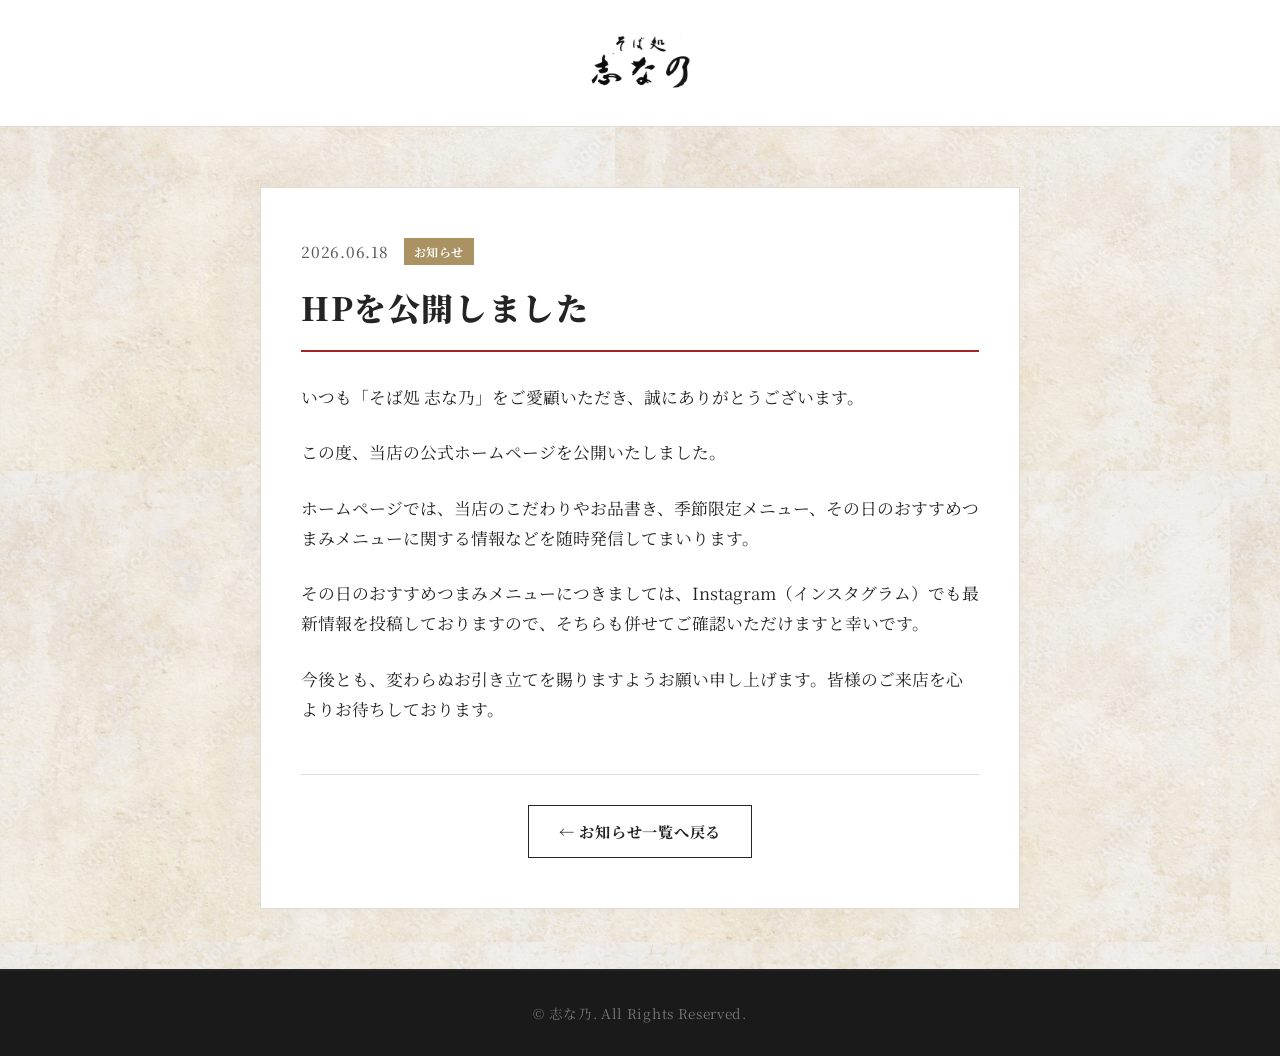
==== commit fb2a3850: "update: コラボお知らせの追加とHP公開日時の修正" ====
--- a/news-detail-1.html
+++ b/news-detail-1.html
@@ -34,7 +34,7 @@
     <main class="news-detail-main">
         <article class="news-detail-card">
             <div class="news-detail-meta">
-                <time datetime="2026-06-16" class="news-detail-date">2026.06.16</time>
+                <time datetime="2026-06-18" class="news-detail-date">2026.06.18</time>
                 <span class="news-detail-category">お知らせ</span>
             </div>
             
--- a/style.css
+++ b/style.css
@@ -1787,6 +1787,19 @@
     color: #ffffff;
 }
 
+.news-detail-image-wrap {
+    margin-bottom: 30px;
+    border-radius: 4px;
+    overflow: hidden;
+    box-shadow: 0 4px 12px rgba(0, 0, 0, 0.08);
+}
+
+.news-detail-image {
+    width: 100%;
+    height: auto;
+    display: block;
+}
+
 /* --------------------------------------------------------------------------
    12. レスポンシブメディアクエリ
    -------------------------------------------------------------------------- */
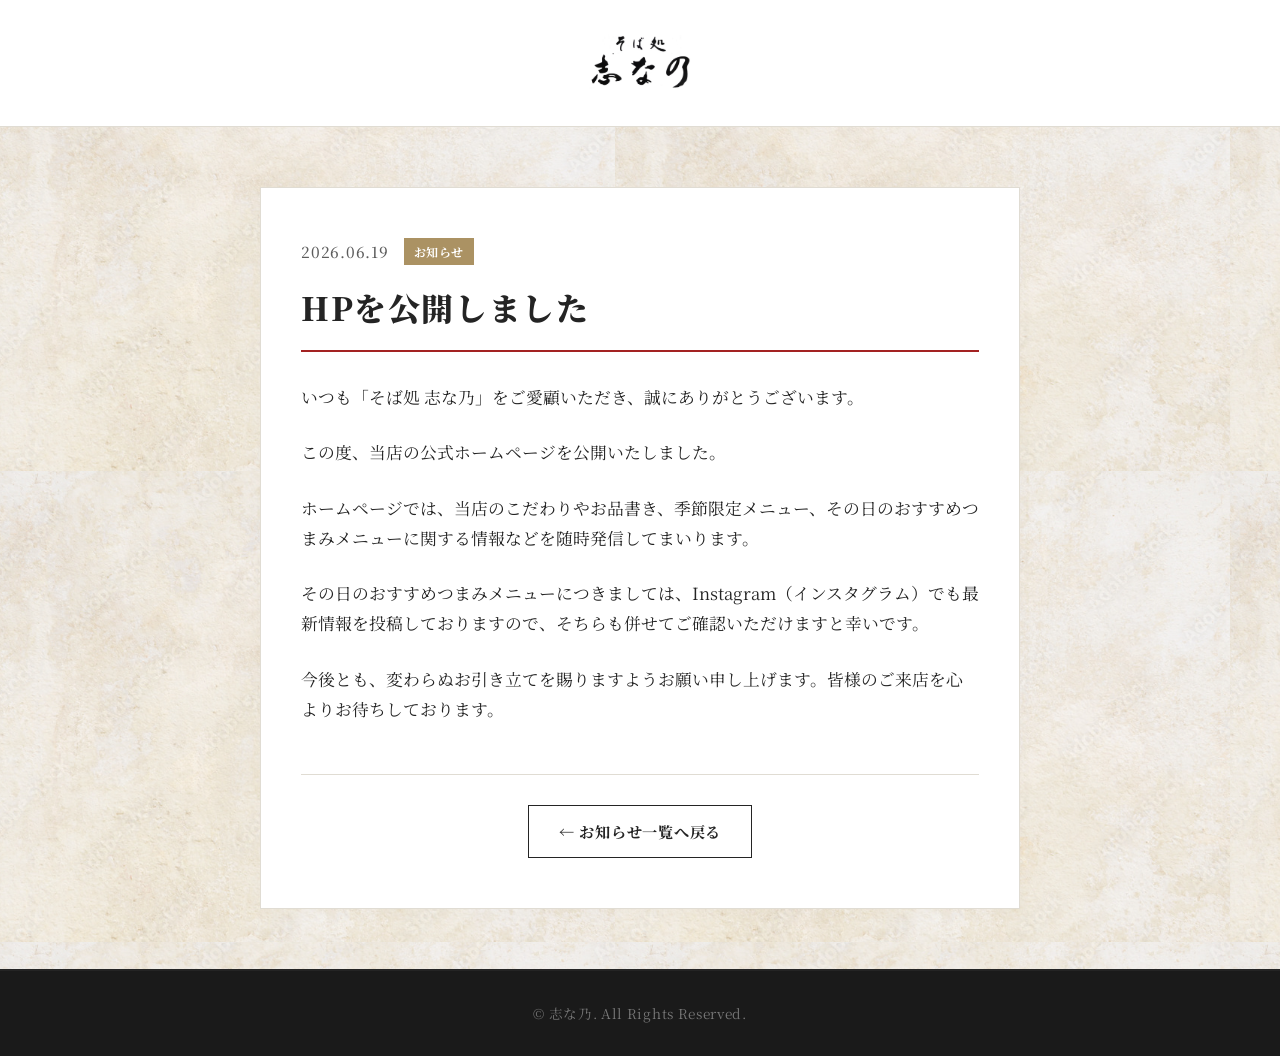
==== commit bfe89c27: "お知らせの日付を2026.06.19に更新" ====
--- a/news-detail-1.html
+++ b/news-detail-1.html
@@ -34,7 +34,7 @@
     <main class="news-detail-main">
         <article class="news-detail-card">
             <div class="news-detail-meta">
-                <time datetime="2026-06-18" class="news-detail-date">2026.06.18</time>
+                <time datetime="2026-06-19" class="news-detail-date">2026.06.19</time>
                 <span class="news-detail-category">お知らせ</span>
             </div>
             
